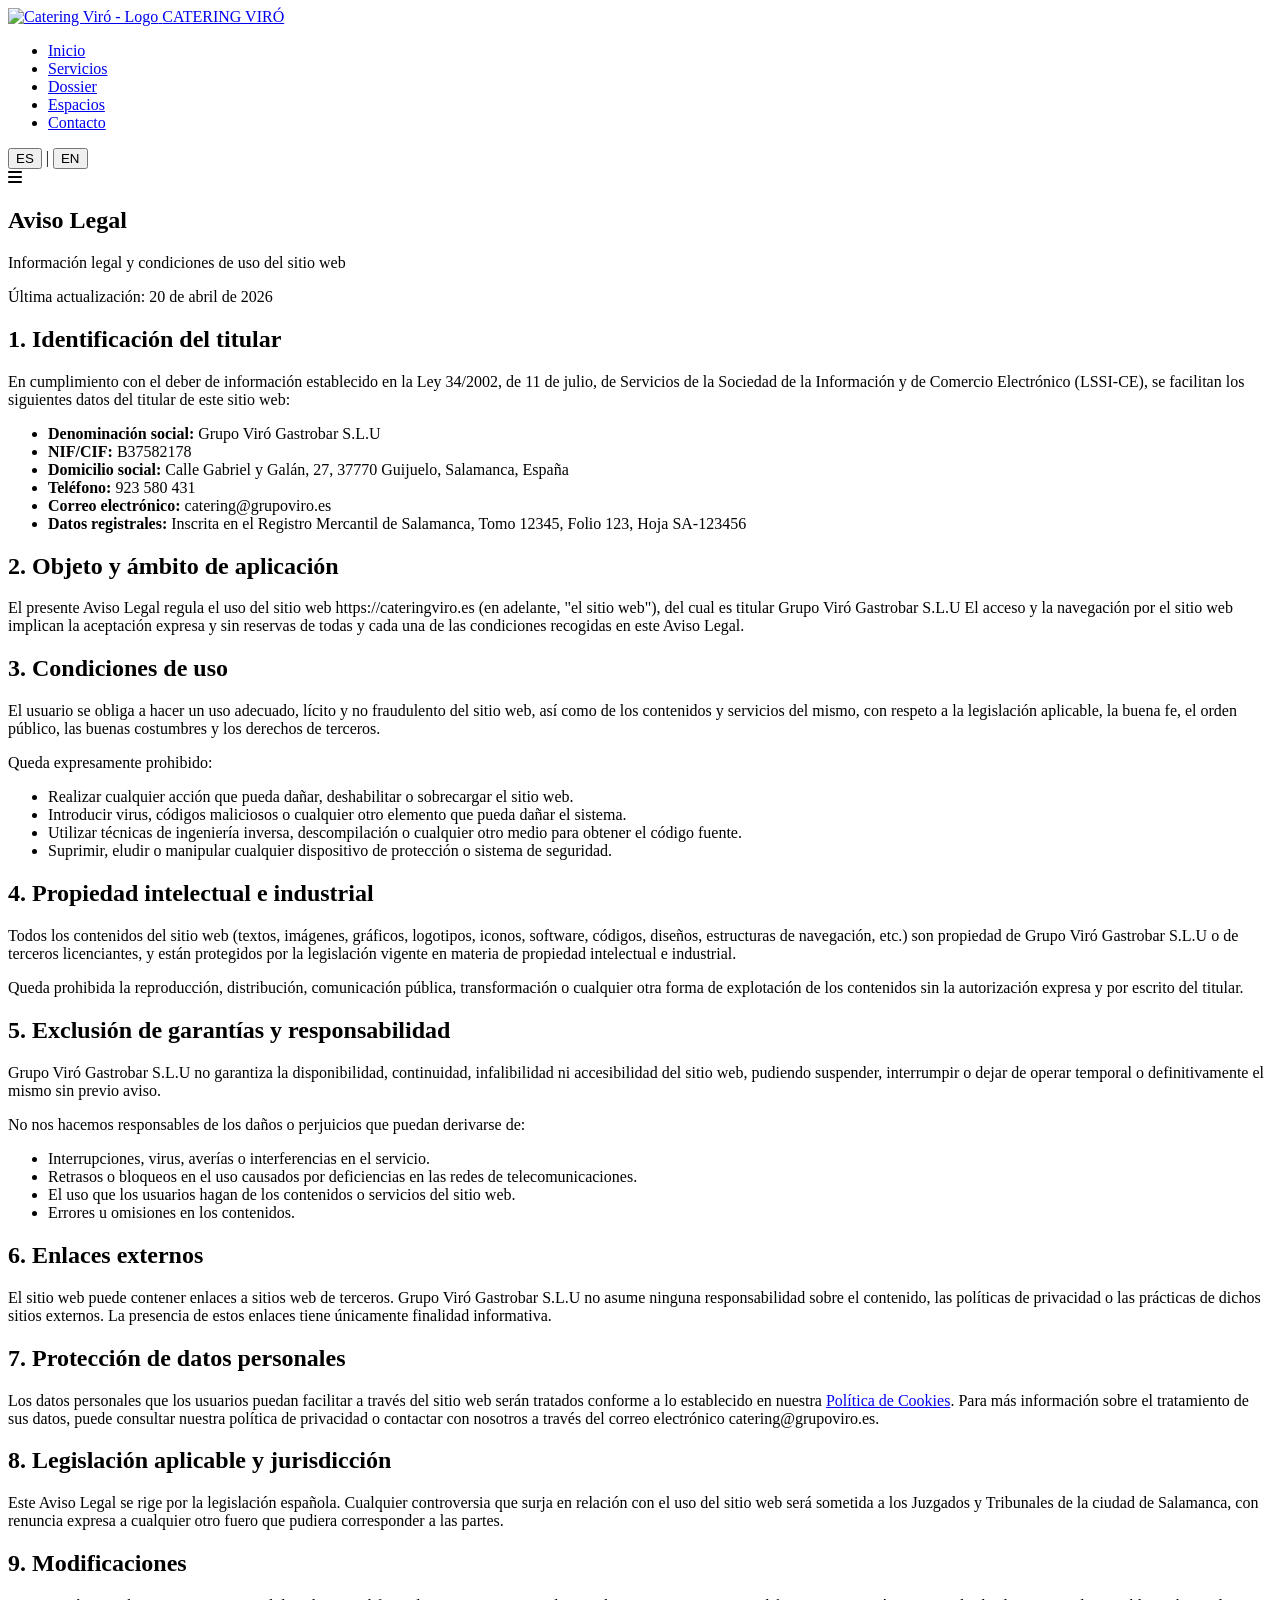
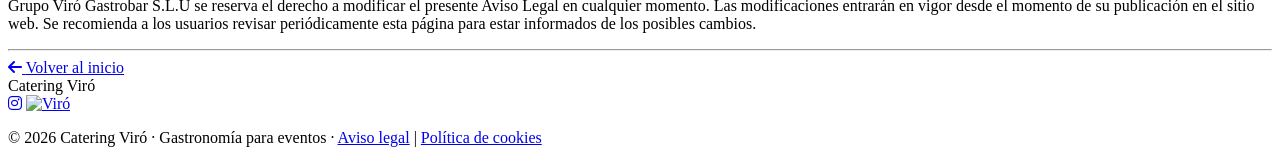
==== aviso-legal.html @ c828771d "Add files via upload" ====
<!DOCTYPE html>
<html lang="es">

<head>
    <meta charset="UTF-8">
    <meta name="viewport" content="width=device-width, initial-scale=1.0, viewport-fit=cover">
    <title data-i18n="legal_title">Aviso Legal | CATERING VIRÓ</title>
    <!-- Google Fonts -->
    <link
        href="https://fonts.googleapis.com/css2?family=Inter:opsz,wght@14..32,300;14..32,400;14..32,500;14..32,600;14..32,700&family=Playfair+Display:ital,wght@0,400;0,500;0,600;1,400&display=swap"
        rel="stylesheet">
    <!-- Font Awesome 6 -->
    <link rel="stylesheet" href="https://cdnjs.cloudflare.com/ajax/libs/font-awesome/6.5.1/css/all.min.css">
    <!-- CSS Legal -->
    <link rel="stylesheet" href="css/legal.css">
    <link rel="stylesheet" href="css/style.css">
</head>

<body>

    <!-- ========== HEADER / NAVEGACIÓN ========== -->
    <header>
        <div class="container">
            <nav class="navbar">
                <div class="logo">
                    <a href="index.html">
                        <img src="img/logocatering.png" alt="Catering Viró - Logo">
                        <span class="logo-texto">CATERING VIRÓ</span>
                    </a>
                </div>
                <ul class="nav-links">
                    <li><a href="index.html" data-i18n="nav_inicio">Inicio</a></li>
                    <li><a href="servicios.html" data-i18n="nav_servicios">Servicios</a></li>
                    <li><a href="menu.html" data-i18n="nav_menus">Dossier</a></li>
                    <li><a href="espacios.html" data-i18n="nav_espacios">Espacios</a></li>
                    <li><a href="contacto.html" data-i18n="nav_contacto">Contacto</a></li>
                </ul>
                <div class="language-selector">
                    <button class="lang-btn" data-lang="es">ES</button>
                    <span class="lang-separator">|</span>
                    <button class="lang-btn" data-lang="en">EN</button>
                </div>
                <div class="menu-toggle">
                    <i class="fas fa-bars"></i>
                </div>
            </nav>
        </div>
    </header>

    <!-- ========== HERO ========== -->
    <section class="page-hero">
        <div class="container">
            <h1 data-i18n="legal_title">Aviso Legal</h1>
            <p data-i18n="legal_subtitle">Información legal y condiciones de uso del sitio web</p>
        </div>
    </section>

    <!-- ========== CONTENIDO ========== -->
    <div class="container legal-content">
        <div class="last-update" data-i18n="legal_last_update">Última actualización: 20 de abril de 2026</div>

        <h2 data-i18n="legal_h1">1. Identificación del titular</h2>
        <p data-i18n="legal_h1_text">En cumplimiento con el deber de información establecido en la Ley 34/2002, de 11 de
            julio, de Servicios de la Sociedad de la Información y de Comercio Electrónico (LSSI-CE), se facilitan los
            siguientes datos del titular de este sitio web:</p>
        <ul>
            <li><strong data-i18n="legal_company">Denominación social:</strong> <span
                    data-i18n="legal_company_value">Grupo Viró Gastrobar S.L.U</span></li>
            <li><strong data-i18n="legal_nif">NIF/CIF:</strong> <span data-i18n="legal_nif_value">B37582178</span></li>
            <li><strong data-i18n="legal_address">Domicilio social:</strong> <span data-i18n="legal_address_value">Calle
                    Gabriel y Galán, 27, 37770 Guijuelo, Salamanca, España</span></li>
            <li><strong data-i18n="legal_phone">Teléfono:</strong> <span data-i18n="legal_phone_value">923 580
                    431</span></li>
            <li><strong data-i18n="legal_email">Correo electrónico:</strong> <span
                    data-i18n="legal_email_value">catering@grupoviro.es</span></li>
            <li><strong data-i18n="legal_registry">Datos registrales:</strong> <span
                    data-i18n="legal_registry_value">Inscrita en el Registro Mercantil de Salamanca, Tomo 12345, Folio
                    123, Hoja SA-123456</span></li>
        </ul>

        <h2 data-i18n="legal_h2">2. Objeto y ámbito de aplicación</h2>
        <p data-i18n="legal_h2_text">El presente Aviso Legal regula el uso del sitio web https://cateringviro.es (en
            adelante, "el sitio web"), del cual es titular Grupo Viró Gastrobar S.L.U El acceso y la navegación por el
            sitio
            web implican la aceptación expresa y sin reservas de todas y cada una de las condiciones recogidas en este
            Aviso Legal.</p>

        <h2 data-i18n="legal_h3">3. Condiciones de uso</h2>
        <p data-i18n="legal_h3_text">El usuario se obliga a hacer un uso adecuado, lícito y no fraudulento del sitio
            web, así como de los contenidos y servicios del mismo, con respeto a la legislación aplicable, la buena fe,
            el orden público, las buenas costumbres y los derechos de terceros.</p>
        <p data-i18n="legal_h3_prohibited">Queda expresamente prohibido:</p>
        <ul>
            <li data-i18n="legal_prohibited_1">Realizar cualquier acción que pueda dañar, deshabilitar o sobrecargar el
                sitio web.</li>
            <li data-i18n="legal_prohibited_2">Introducir virus, códigos maliciosos o cualquier otro elemento que pueda
                dañar el sistema.</li>
            <li data-i18n="legal_prohibited_3">Utilizar técnicas de ingeniería inversa, descompilación o cualquier otro
                medio para obtener el código fuente.</li>
            <li data-i18n="legal_prohibited_4">Suprimir, eludir o manipular cualquier dispositivo de protección o
                sistema de seguridad.</li>
        </ul>

        <h2 data-i18n="legal_h4">4. Propiedad intelectual e industrial</h2>
        <p data-i18n="legal_h4_text">Todos los contenidos del sitio web (textos, imágenes, gráficos, logotipos, iconos,
            software, códigos, diseños, estructuras de navegación, etc.) son propiedad de Grupo Viró Gastrobar S.L.U o
            de
            terceros licenciantes, y están protegidos por la legislación vigente en materia de propiedad intelectual e
            industrial.</p>
        <p data-i18n="legal_h4_text2">Queda prohibida la reproducción, distribución, comunicación pública,
            transformación o cualquier otra forma de explotación de los contenidos sin la autorización expresa y por
            escrito del titular.</p>

        <h2 data-i18n="legal_h5">5. Exclusión de garantías y responsabilidad</h2>
        <p data-i18n="legal_h5_text">Grupo Viró Gastrobar S.L.U no garantiza la disponibilidad, continuidad,
            infalibilidad ni
            accesibilidad del sitio web, pudiendo suspender, interrumpir o dejar de operar temporal o definitivamente el
            mismo sin previo aviso.</p>
        <p data-i18n="legal_h5_text2">No nos hacemos responsables de los daños o perjuicios que puedan derivarse de:</p>
        <ul>
            <li data-i18n="legal_damage_1">Interrupciones, virus, averías o interferencias en el servicio.</li>
            <li data-i18n="legal_damage_2">Retrasos o bloqueos en el uso causados por deficiencias en las redes de
                telecomunicaciones.</li>
            <li data-i18n="legal_damage_3">El uso que los usuarios hagan de los contenidos o servicios del sitio web.
            </li>
            <li data-i18n="legal_damage_4">Errores u omisiones en los contenidos.</li>
        </ul>

        <h2 data-i18n="legal_h6">6. Enlaces externos</h2>
        <p data-i18n="legal_h6_text">El sitio web puede contener enlaces a sitios web de terceros. Grupo Viró Gastrobar
            S.L.U
            no asume ninguna responsabilidad sobre el contenido, las políticas de privacidad o las prácticas de dichos
            sitios externos. La presencia de estos enlaces tiene únicamente finalidad informativa.</p>

        <h2 data-i18n="legal_h7">7. Protección de datos personales</h2>
        <p data-i18n="legal_h7_text">Los datos personales que los usuarios puedan facilitar a través del sitio web serán
            tratados conforme a lo establecido en nuestra <a href="cookies.html">Política de Cookies</a>. Para más
            información sobre el tratamiento de sus datos, puede consultar nuestra política de privacidad o contactar
            con nosotros a través del correo electrónico catering@grupoviro.es.</p>

        <h2 data-i18n="legal_h8">8. Legislación aplicable y jurisdicción</h2>
        <p data-i18n="legal_h8_text">Este Aviso Legal se rige por la legislación española. Cualquier controversia que
            surja en relación con el uso del sitio web será sometida a los Juzgados y Tribunales de la ciudad de
            Salamanca, con renuncia expresa a cualquier otro fuero que pudiera corresponder a las partes.</p>

        <h2 data-i18n="legal_h9">9. Modificaciones</h2>
        <p data-i18n="legal_h9_text">Grupo Viró Gastrobar S.L.U se reserva el derecho a modificar el presente Aviso
            Legal
            en
            cualquier momento. Las modificaciones entrarán en vigor desde el momento de su publicación en el sitio web.
            Se recomienda a los usuarios revisar periódicamente esta página para estar informados de los posibles
            cambios.</p>

        <hr>

        <a href="index.html" class="btn btn-volver"><i class="fas fa-arrow-left"></i> <span
                data-i18n="legal_back">Volver al inicio</span></a>
    </div>

    <!-- ========== FOOTER ========== -->
    <footer>
        <div class="container">
            <div class="footer-content">
                <div class="footer-logo">Catering Viró</div>
                <div class="footer-social">
                    <a href="https://www.instagram.com/virogastrobar/" target="_blank" rel="noopener noreferrer"><i
                            class="fab fa-instagram"></i></a>
                    <a href="https://virogastrobar.com/" target="_blank" rel="noopener noreferrer">
                        <img src="img/logocatering.png" alt="Viró" class="social-svg">
                    </a>
                </div>
                <p class="footer-copy">© 2026 Catering Viró · <span data-i18n="footer_copy">Gastronomía para
                        eventos</span> · <a href="aviso-legal.html" data-i18n="aviso_legal">Aviso legal</a> | <a
                        href="cookies.html" data-i18n="cookies">Política de cookies</a></p>
            </div>
        </div>
    </footer>

    <!-- JavaScript para menú móvil -->
    <script>
        const menuToggle = document.querySelector('.menu-toggle');
        const navLinks = document.querySelector('.nav-links');
        if (menuToggle) {
            menuToggle.addEventListener('click', () => {
                navLinks.classList.toggle('active');
            });
        }
    </script>
    <script src="js/cookies.js"></script>
    <script src="js/translations.js"></script>
</body>
<!-- BANNER DE COOKIES -->
<div id="cookieBanner" class="cookie-banner" style="display: none;">
    <div class="cookie-banner-content">
        <p><span data-i18n="cookie_banner_text">🍪 Usamos cookies propias y de terceros para mejorar tu experiencia.
                Puedes aceptar, rechazar o configurar tu preferencia.</span>
            <a href="cookies.html" data-i18n="cookie_mas_info">Más información</a>.
        </p>
        <div class="cookie-buttons">
            <button id="acceptCookiesBtn" class="btn-cookie accept" data-i18n="cookie_aceptar">Aceptar todas</button>
            <button id="rejectCookiesBtn" class="btn-cookie reject" data-i18n="cookie_rechazar">Rechazar</button>
            <button id="configCookiesBtn" class="btn-cookie config" data-i18n="cookie_configurar">Configurar</button>
        </div>
    </div>
</div>

<!-- PANEL DE CONFIGURACIÓN (Inicialmente oculto) -->
<div id="cookieSettings" class="cookie-settings" style="display: none;">
    <div class="cookie-settings-content">
        <h3 data-i18n="cookie_settings_title">Configuración de Cookies</h3>
        <p data-i18n="cookie_settings_text">Puedes activar o desactivar las categorías de cookies según tu preferencia.
        </p>

        <div class="cookie-category">
            <label>
                <input type="checkbox" id="necessaryCookies" disabled checked>
                <strong data-i18n="cookie_necessary">Cookies Necesarias</strong> (Siempre activas)
            </label>
            <p data-i18n="cookie_necessary_desc">Necesarias para el funcionamiento básico de la web.</p>
        </div>

        <div class="cookie-category">
            <label>
                <input type="checkbox" id="functionalCookies">
                <strong data-i18n="cookie_functional">Cookies Funcionales</strong>
            </label>
            <p data-i18n="cookie_functional_desc">Permiten recordar tus preferencias para una mejor experiencia (idioma,
                región).</p>
        </div>

        <div class="cookie-category">
            <label>
                <input type="checkbox" id="analyticsCookies">
                <strong data-i18n="cookie_analytics">Cookies de Análisis</strong>
            </label>
            <p data-i18n="cookie_analytics_desc">Nos ayudan a medir y mejorar el rendimiento de nuestra web (Google
                Analytics).</p>
        </div>

        <div class="cookie-buttons">
            <button id="savePreferencesBtn" class="btn-cookie accept" data-i18n="cookie_guardar">Guardar
                preferencias</button>
            <button id="closeSettingsBtn" class="btn-cookie reject" data-i18n="cookie_cerrar">Cerrar</button>
        </div>
    </div>
</div>

</html>
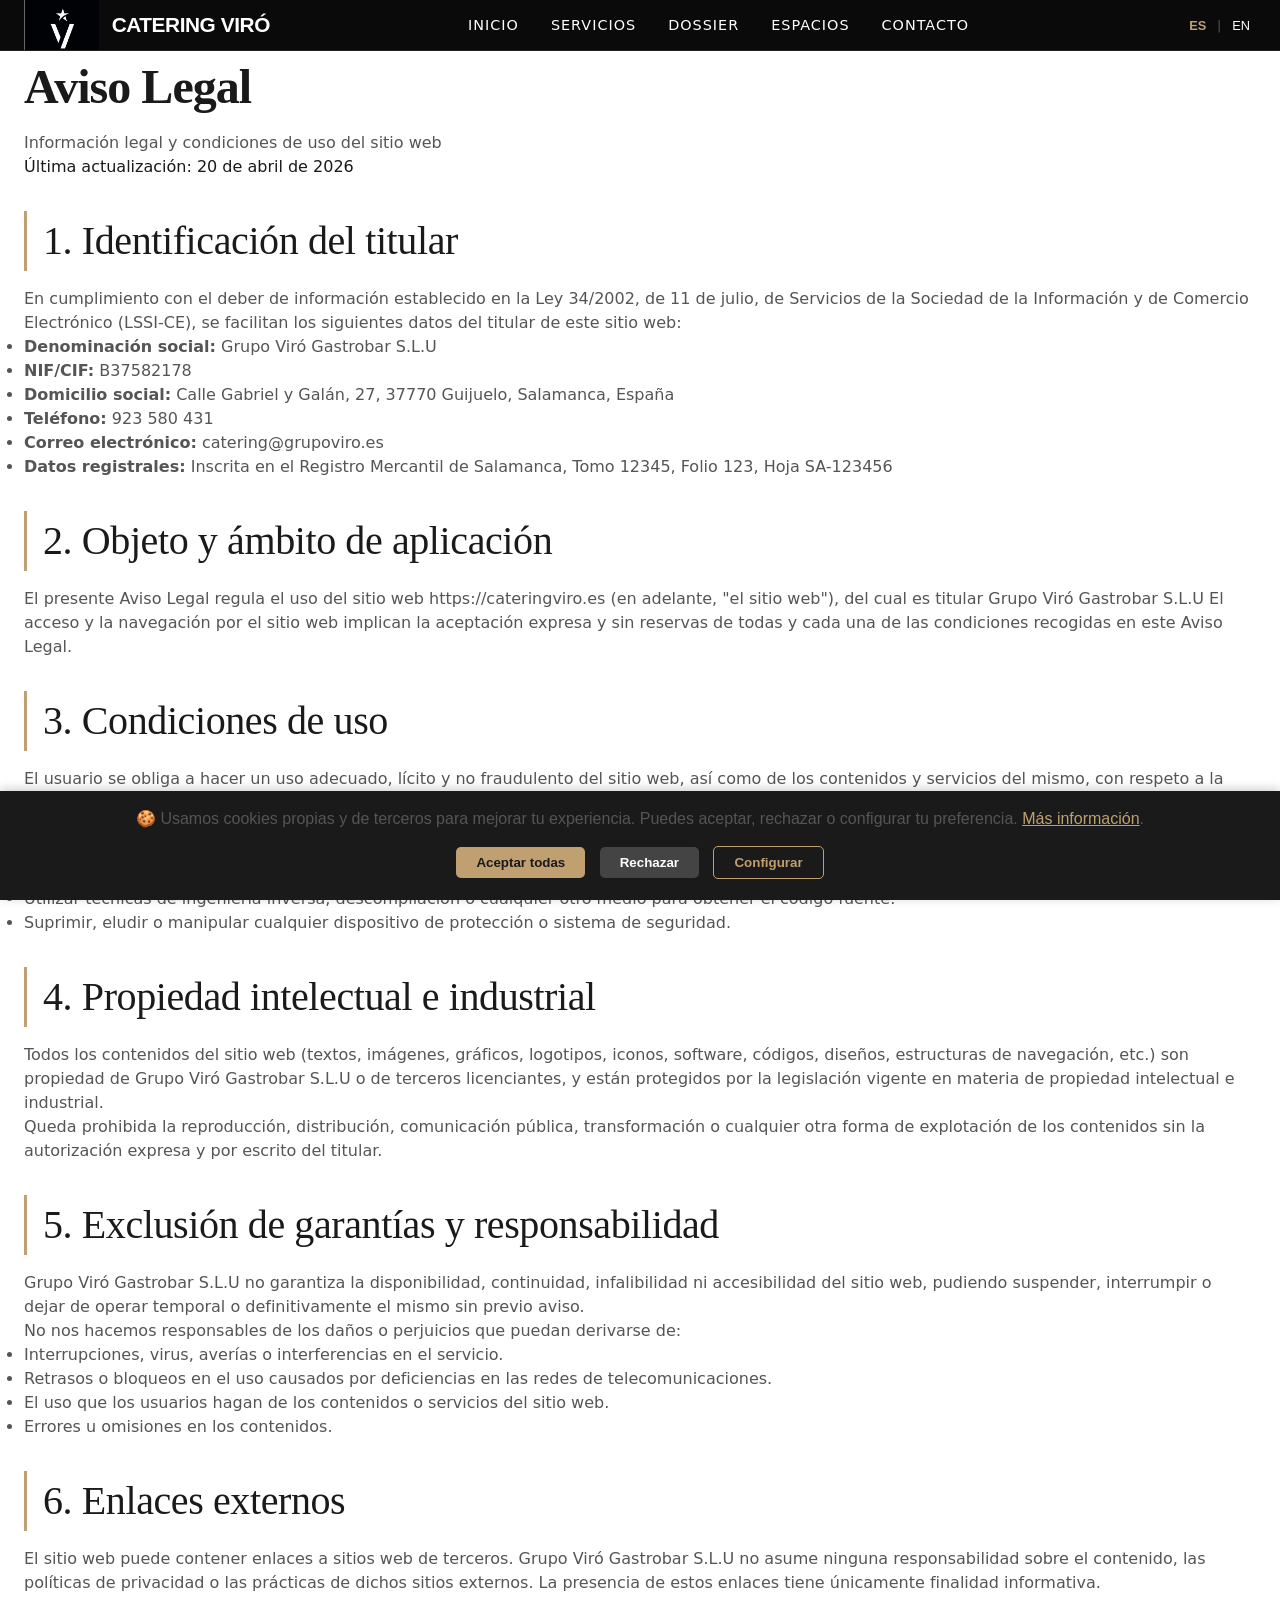
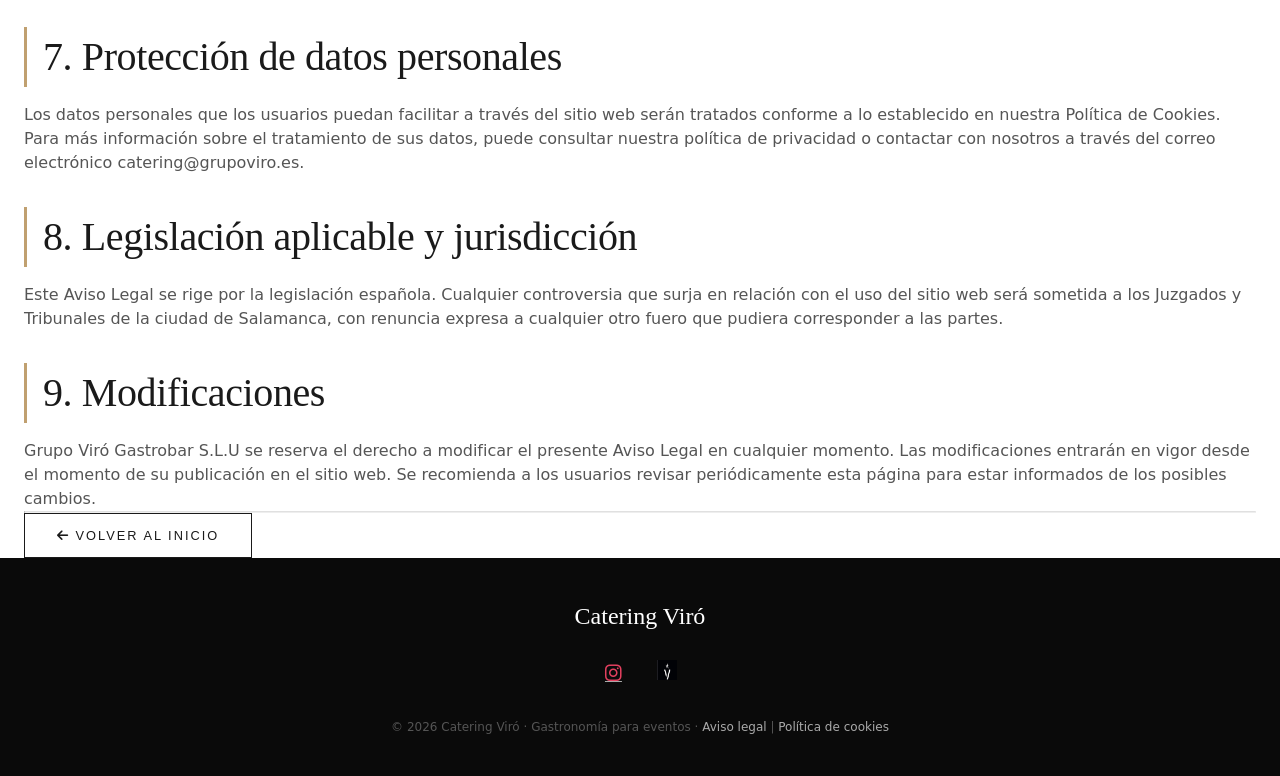
==== commit a811bf52: "Add files via upload" ====
--- a/aviso-legal.html
+++ b/aviso-legal.html
@@ -24,7 +24,7 @@
             <nav class="navbar">
                 <div class="logo">
                     <a href="index.html">
-                        <img src="img/logocatering.png" alt="Catering Viró - Logo">
+                        <img src="logocatering.png" alt="Catering Viró - Logo">
                         <span class="logo-texto">CATERING VIRÓ</span>
                     </a>
                 </div>
@@ -166,7 +166,7 @@
                     <a href="https://www.instagram.com/virogastrobar/" target="_blank" rel="noopener noreferrer"><i
                             class="fab fa-instagram"></i></a>
                     <a href="https://virogastrobar.com/" target="_blank" rel="noopener noreferrer">
-                        <img src="img/logocatering.png" alt="Viró" class="social-svg">
+                        <img src="logocatering.png" alt="Viró" class="social-svg">
                     </a>
                 </div>
                 <p class="footer-copy">© 2026 Catering Viró · <span data-i18n="footer_copy">Gastronomía para
--- a/css/legal.css
+++ b/css/legal.css
@@ -0,0 +1,99 @@
+/* ========== LEGAL & COOKIES PAGES · ESTILO COHERENTE ========== */
+
+body {
+    background-color: #ffffff;
+    color: #1a1a1a;
+}
+
+h1 {
+    font-size: 2.5rem;
+    color: #1a1a1a;
+    margin-bottom: 0.5rem;
+}
+
+h2 {
+    font-size: 1.5rem;
+    color: #1a1a1a;
+    margin-top: 2rem;
+    margin-bottom: 1rem;
+    border-left: 3px solid #c0a070;
+    padding-left: 1rem;
+}
+
+h3 {
+    font-size: 1.2rem;
+    color: #1a1a1a;
+    margin-top: 1.5rem;
+    margin-bottom: 0.5rem;
+}
+
+p,
+ul,
+ol,
+li {
+    color: #555555;
+}
+
+a {
+    color: #c0a070;
+}
+
+a:hover {
+    color: #a08050;
+}
+
+hr {
+    border-top: 1px solid #e0e0e0;
+}
+
+/* Tabla cookies */
+.cookies-table th {
+    background: #f5f5f5;
+    color: #1a1a1a;
+    border: 1px solid #e0e0e0;
+}
+
+.cookies-table td {
+    color: #555555;
+    border: 1px solid #e0e0e0;
+}
+
+/* Header en estas páginas también debe ser negro */
+header {
+    background-color: #0a0a0a;
+    border-bottom: 1px solid rgba(255, 255, 255, 0.1);
+}
+
+.logo {
+    color: #ffffff;
+}
+
+.nav-links a {
+    color: #ffffff;
+}
+
+.nav-links a:hover {
+    color: #c0a070;
+}
+
+.menu-toggle {
+    color: #ffffff;
+}
+
+/* Footer */
+footer {
+    background: #0a0a0a;
+    color: #aaaaaa;
+}
+
+.footer-logo {
+    color: #ffffff;
+}
+
+.footer-social a {
+    color: #aaaaaa;
+}
+
+.footer-social a:hover {
+    color: #c0a070;
+}
--- a/css/style.css
+++ b/css/style.css
@@ -0,0 +1,1413 @@
+/* ========== RESET Y BASE ========== */
+* {
+    margin: 0;
+    padding: 0;
+    box-sizing: border-box;
+}
+
+body {
+    background-color: #ffffff;
+    font-family: 'Inter', system-ui, -apple-system, 'Segoe UI', Roboto, Helvetica, sans-serif;
+    color: #1a1a1a;
+    line-height: 1.5;
+    scroll-behavior: smooth;
+}
+
+.container {
+    max-width: 1280px;
+    margin: 0 auto;
+    padding: 0 24px;
+}
+
+/* Tipografía títulos */
+h1,
+h2,
+h3,
+.logo,
+.hero-title {
+    font-family: 'Playfair Display', serif;
+    font-weight: 500;
+    letter-spacing: -0.01em;
+}
+
+h1 {
+    font-size: 3rem;
+    font-weight: 600;
+    color: #1a1a1a;
+    letter-spacing: -0.02em;
+}
+
+h2 {
+    font-size: 2.5rem;
+    margin-bottom: 1rem;
+    color: #1a1a1a;
+    border-left: 3px solid #c0a070;
+    padding-left: 1rem;
+}
+
+h3 {
+    color: #1a1a1a;
+    font-weight: 500;
+}
+
+.section-subtitle {
+    text-align: center;
+    color: #1a1a1a;
+    text-transform: uppercase;
+    font-size: 0.75rem;
+    letter-spacing: 4px;
+    margin-bottom: 0.75rem;
+}
+
+/* ========== BOTONES ========== */
+.btn {
+    display: inline-block;
+    background: transparent;
+    border: 1.5px solid #1a1a1a;
+    color: #1a1a1a;
+    padding: 12px 32px;
+    border-radius: 0;
+    text-decoration: none;
+    font-weight: 500;
+    font-size: 0.8rem;
+    text-transform: uppercase;
+    letter-spacing: 2px;
+    transition: all 0.3s ease;
+    cursor: pointer;
+    font-family: 'Inter', sans-serif;
+}
+
+.btn-outline {
+    background: transparent;
+    border: 1.5px solid #1a1a1a;
+    color: #1a1a1a;
+}
+
+.btn-outline:hover {
+    background: #1a1a1a;
+    color: #ffffff;
+}
+
+/* ========== HEADER NEGRO ========== */
+header {
+    background-color: #0a0a0a;
+    border-bottom: 1px solid rgba(255, 255, 255, 0.1);
+    position: sticky;
+    top: 0;
+    z-index: 100;
+}
+
+.navbar {
+    display: flex;
+    justify-content: space-between;
+    align-items: center;
+    flex-wrap: wrap;
+}
+
+.logo {
+    font-size: 1.6rem;
+    font-weight: 600;
+    color: #ffffff;
+    letter-spacing: -0.02em;
+    text-decoration: none;
+}
+
+.logo:hover {
+    color: #c0a070;
+}
+
+.nav-links {
+    display: flex;
+    gap: 2rem;
+    list-style: none;
+}
+
+.nav-links a {
+    text-decoration: none;
+    color: #ffffff;
+    font-weight: 400;
+    font-size: 0.9rem;
+    text-transform: uppercase;
+    letter-spacing: 1px;
+    transition: color 0.3s;
+}
+
+.nav-links a:hover {
+    color: #c0a070;
+}
+
+.menu-toggle {
+    display: none;
+    font-size: 1.5rem;
+    cursor: pointer;
+    color: #ffffff;
+}
+
+/* Menú móvil */
+@media (max-width: 768px) {
+    .menu-toggle {
+        display: block;
+    }
+
+    .nav-links {
+        display: none;
+        width: 100%;
+        flex-direction: column;
+        text-align: center;
+        gap: 1rem;
+        padding: 1.5rem 0;
+        background-color: #0a0a0a;
+    }
+
+    .nav-links.active {
+        display: flex;
+    }
+}
+
+/* ========== LOGO CON IMAGEN ========== */
+.logo {
+    display: flex;
+    align-items: center;
+}
+
+.logo a {
+    display: flex;
+    align-items: center;
+    text-decoration: none;
+}
+
+.logo img {
+    height: 50px;
+    width: auto;
+    max-width: 100%;
+    transition: opacity 0.3s ease;
+}
+
+.logo img:hover {
+    opacity: 0.8;
+}
+
+.logo-texto {
+    font-size: 1.3rem;
+    font-weight: 700;
+    font-style: normal;
+    color: #ffffff;
+    margin-left: 0.8rem;
+    font-family: 'Montserrat', sans-serif;
+    letter-spacing: -0.02em;
+    text-transform: uppercase;
+}
+
+@media (max-width: 768px) {
+    .logo img {
+        height: 40px;
+    }
+
+    .logo-texto {
+        font-size: 1rem;
+    }
+}
+
+/* ========== HERO ========== */
+.hero {
+    background: #f5f5f5;
+    padding: 100px 0;
+    text-align: center;
+}
+
+.hero-tag {
+    display: inline-block;
+    color: #c0a070;
+    font-size: 0.7rem;
+    letter-spacing: 3px;
+    text-transform: uppercase;
+    margin-bottom: 1.5rem;
+}
+
+.hero-title {
+    font-size: 3.5rem;
+    line-height: 1.2;
+    margin-bottom: 1rem;
+    color: #1a1a1a;
+    font-weight: 500;
+}
+
+.hero-desc {
+    max-width: 600px;
+    margin: 0 auto 2rem;
+    color: #555555;
+    font-size: 1rem;
+    font-weight: 300;
+}
+
+.hero-buttons {
+    display: flex;
+    gap: 1rem;
+    justify-content: center;
+    flex-wrap: wrap;
+}
+
+/* ========== GALERÍA DE FOTOS ========== */
+.hero-gallery {
+    display: flex;
+    justify-content: center;
+    gap: 2rem;
+    margin-top: 3rem;
+    flex-wrap: wrap;
+}
+
+.gallery-item {
+    width: 280px;
+    position: relative;
+    overflow: hidden;
+    cursor: pointer;
+}
+
+.gallery-item img {
+    width: 100%;
+    height: 280px;
+    object-fit: cover;
+    transition: transform 0.5s ease;
+    border: 1px solid rgba(192, 160, 112, 0.3);
+}
+
+.gallery-item:hover img {
+    transform: scale(1.05);
+}
+
+.gallery-caption {
+    text-align: center;
+    margin-top: 0.8rem;
+    font-size: 0.85rem;
+    color: #c0a070;
+    text-transform: uppercase;
+    letter-spacing: 2px;
+}
+
+/* ========== VALORES ========== */
+.valores {
+    padding: 80px 0;
+    text-align: center;
+    background: #ffffff;
+}
+
+.valores-grid {
+    display: flex;
+    gap: 2rem;
+    margin-top: 3rem;
+    flex-wrap: wrap;
+    justify-content: center;
+}
+
+.valor-item {
+    flex: 1;
+    min-width: 220px;
+    padding: 2rem;
+    background: #f5f5f5;
+    border: 1px solid #e0e0e0;
+    transition: transform 0.3s;
+}
+
+.valor-item:hover {
+    transform: translateY(-5px);
+}
+
+.valor-item i {
+    font-size: 2.5rem;
+    color: #c0a070;
+    margin-bottom: 1rem;
+}
+
+.valor-item h3 {
+    font-size: 1.3rem;
+    margin-bottom: 0.5rem;
+    color: #1a1a1a;
+    font-weight: 500;
+}
+
+.valor-item p {
+    color: #555555;
+    font-size: 0.9rem;
+}
+
+/* ========== EVENTOS ========== */
+.eventos {
+    padding: 80px 0;
+    background: #ffffff;
+    text-align: center;
+}
+
+.eventos-grid {
+    display: flex;
+    gap: 2rem;
+    margin-top: 3rem;
+    flex-wrap: wrap;
+    justify-content: center;
+}
+
+.evento-card {
+    flex: 1;
+    min-width: 220px;
+    background: #f5f5f5;
+    padding: 2rem;
+    border: 1px solid #e0e0e0;
+    transition: transform 0.3s;
+}
+
+.evento-card:hover {
+    transform: translateY(-5px);
+}
+
+.evento-card i {
+    font-size: 2.5rem;
+    color: #c0a070;
+    margin-bottom: 1rem;
+}
+
+.evento-card h3 {
+    color: #1a1a1a;
+    font-weight: 500;
+}
+
+.evento-card p {
+    color: #555555;
+    font-size: 0.9rem;
+}
+
+.card-link {
+    display: inline-block;
+    margin-top: 1rem;
+    color: #c0a070;
+    text-decoration: none;
+    font-size: 0.8rem;
+    letter-spacing: 1px;
+}
+
+.card-link:hover {
+    color: #a08050;
+}
+
+/* ========== MENÚS ========== */
+.menus {
+    background: #ffffff;
+    padding: 80px 0;
+    text-align: center;
+}
+
+.menus-grid {
+    display: flex;
+    gap: 2rem;
+    justify-content: center;
+    flex-wrap: wrap;
+    margin: 3rem 0;
+}
+
+.menu-card {
+    background: #f5f5f5;
+    padding: 2rem;
+    width: 280px;
+    border: 1px solid #e0e0e0;
+}
+
+.menu-img {
+    font-size: 3rem;
+    margin-bottom: 1rem;
+}
+
+.menu-card h3 {
+    color: #1a1a1a;
+    font-weight: 500;
+}
+
+.menu-card p {
+    color: #555555;
+}
+
+.menu-price {
+    display: inline-block;
+    margin-top: 1rem;
+    font-weight: 500;
+    color: #c0a070;
+    font-size: 0.85rem;
+}
+
+.menus-cta {
+    margin-top: 2rem;
+}
+
+/* ========== ESPACIOS ========== */
+.espacios {
+    padding: 80px 0;
+    text-align: center;
+    background: #ffffff;
+}
+
+.espacios-grid {
+    display: flex;
+    gap: 2rem;
+    flex-wrap: wrap;
+    justify-content: center;
+    margin-top: 3rem;
+}
+
+.espacio-item {
+    flex: 1;
+    min-width: 250px;
+    background: #f5f5f5;
+    padding: 2rem;
+    border: 1px solid #e0e0e0;
+}
+
+.espacio-placeholder {
+    font-size: 3rem;
+    margin-bottom: 1rem;
+}
+
+.espacio-item h3 {
+    color: #1a1a1a;
+}
+
+.espacio-item p {
+    color: #555555;
+}
+
+/* ========== NOSOTROS ========== */
+.nosotros {
+    background: #ffffff;
+    padding: 80px 0;
+}
+
+.nosotros-grid {
+    display: flex;
+    gap: 4rem;
+    align-items: center;
+    flex-wrap: wrap;
+}
+
+.nosotros-texto {
+    flex: 1.5;
+}
+
+.nosotros-texto p {
+    color: #555555;
+}
+
+.nosotros-equipo {
+    flex: 1;
+    background: #f5f5f5;
+    padding: 2rem;
+    border: 1px solid #e0e0e0;
+}
+
+.equipo-mini {
+    display: flex;
+    flex-direction: column;
+    gap: 0.8rem;
+    margin-top: 1rem;
+}
+
+.equipo-mini span {
+    font-weight: 400;
+    color: #1a1a1a;
+}
+
+/* ========== TESTIMONIOS ========== */
+.testimonios {
+    background: #ffffff;
+    padding: 80px 0;
+    text-align: center;
+}
+
+.testimonios-grid {
+    display: flex;
+    gap: 2rem;
+    flex-wrap: wrap;
+    justify-content: center;
+    margin-top: 3rem;
+}
+
+.testimonio-card {
+    background: #f5f5f5;
+    padding: 2rem;
+    max-width: 450px;
+    text-align: left;
+    border: 1px solid #e0e0e0;
+}
+
+.testimonio-card i {
+    color: #c0a070;
+    font-size: 1.8rem;
+    margin-bottom: 1rem;
+}
+
+.testimonio-card p {
+    color: #555555;
+}
+
+.testimonio-card span {
+    display: block;
+    margin-top: 1rem;
+    color: #c0a070;
+    font-size: 0.8rem;
+}
+
+/* ========== CONTACTO ========== */
+.contacto {
+    background: #ffffff;
+    padding: 80px 0;
+}
+
+.contacto-grid {
+    display: flex;
+    gap: 4rem;
+    flex-wrap: wrap;
+}
+
+.contacto-info {
+    flex: 1;
+}
+
+.contacto-info h2 {
+    color: #1a1a1a;
+}
+
+.contacto-datos {
+    margin-top: 2rem;
+}
+
+.contacto-datos p {
+    margin: 0.5rem 0;
+    color: #555555;
+}
+
+.contacto-datos i {
+    color: #c0a070;
+    width: 30px;
+}
+
+.contacto-form {
+    flex: 1;
+    display: flex;
+    flex-direction: column;
+    gap: 1rem;
+}
+
+.contacto-form input,
+.contacto-form select,
+.contacto-form textarea {
+    background: #f5f5f5;
+    border: 1px solid #ddd;
+    padding: 12px 16px;
+    color: #1a1a1a;
+    font-family: 'Inter', sans-serif;
+}
+
+.contacto-form input:focus,
+.contacto-form select:focus,
+.contacto-form textarea:focus {
+    outline: none;
+    border-color: #c0a070;
+}
+
+.contacto-form button {
+    background: transparent;
+    border: 1.5px solid #c0a070;
+    color: #c0a070;
+    padding: 12px;
+    text-transform: uppercase;
+    letter-spacing: 2px;
+    cursor: pointer;
+    transition: all 0.3s;
+}
+
+.contacto-form button:hover {
+    background: #c0a070;
+    color: #ffffff;
+}
+
+/* ========== FOOTER ========== */
+footer {
+    background: #0a0a0a;
+    color: #aaaaaa;
+    padding: 40px 0;
+    text-align: center;
+}
+
+.footer-logo {
+    font-family: 'Playfair Display', serif;
+    font-size: 1.5rem;
+    color: #ffffff;
+    margin-bottom: 1rem;
+    font-weight: 500;
+}
+
+.footer-social a {
+    display: inline-flex;
+    align-items: center;
+    justify-content: center;
+    width: 40px;
+    height: 40px;
+    background: transparent;
+    border-radius: 50%;
+    transition: all 0.3s ease;
+    color: #aaaaaa;
+    font-size: 1.2rem;
+    margin: 0 4px;
+}
+
+.footer-social a:hover {
+    background: #c0a070;
+    transform: translateY(-3px);
+    color: #0a0a0a;
+}
+
+.footer-social .social-svg {
+    width: 20px;
+    height: 20px;
+    filter: invert(70%);
+    transition: all 0.3s ease;
+}
+
+.footer-social a:hover .social-svg {
+    filter: invert(0%);
+}
+
+.footer-copy {
+    margin-top: 1.5rem;
+    font-size: 0.75rem;
+}
+
+.footer-copy a {
+    color: #aaaaaa;
+    text-decoration: none;
+}
+
+.footer-copy a:hover {
+    color: #c0a070;
+}
+
+/* ========== RESPONSIVE ========== */
+@media (max-width: 768px) {
+    h1 {
+        font-size: 2rem;
+    }
+
+    h2 {
+        font-size: 1.5rem;
+    }
+
+    .hero-title {
+        font-size: 2.2rem;
+    }
+
+    .valores-grid,
+    .eventos-grid,
+    .menus-grid,
+    .espacios-grid {
+        flex-direction: column;
+        align-items: center;
+    }
+
+    .nosotros-grid {
+        flex-direction: column;
+    }
+
+    .contacto-grid {
+        flex-direction: column;
+    }
+
+    .hero-gallery {
+        gap: 1rem;
+    }
+
+    .gallery-item {
+        width: 100%;
+        max-width: 250px;
+    }
+
+    .gallery-item img {
+        height: 220px;
+    }
+}
+
+.espacio-item .capacidad {
+    display: inline-block;
+    background: rgba(192, 160, 112, 0.15);
+    padding: 4px 12px;
+    font-size: 0.7rem;
+    color: #c0a070;
+    margin: 0.5rem 0;
+}
+
+.espacio-item .btn-link {
+    display: inline-block;
+    margin-top: 0.5rem;
+    color: #c0a070;
+    text-decoration: none;
+    font-size: 0.8rem;
+    font-weight: 500;
+}
+
+/* ========== TESTIMONIOS MEJORADOS ========== */
+.testimonios-grid {
+    display: grid;
+    grid-template-columns: repeat(auto-fit, minmax(320px, 1fr));
+    gap: 2rem;
+    margin: 3rem 0;
+}
+
+.testimonio-card {
+    background: #f5f5f5;
+    border: 1px solid #e0e0e0;
+    padding: 2rem;
+    position: relative;
+    transition: all 0.3s ease;
+}
+
+.testimonio-card:hover {
+    transform: translateY(-5px);
+    border-color: #c0a070;
+}
+
+.testimonio-card i.fa-quote-left {
+    color: #c0a070;
+    font-size: 2rem;
+    margin-bottom: 1rem;
+    opacity: 0.5;
+}
+
+.testimonio-card p {
+    color: #555555;
+    font-size: 0.95rem;
+    line-height: 1.6;
+    margin-bottom: 1rem;
+    font-style: italic;
+}
+
+.testimonio-card span {
+    display: block;
+    color: #1a1a1a;
+    font-weight: 600;
+    font-size: 0.85rem;
+    margin-top: 0.5rem;
+}
+
+.testimonio-rating {
+    margin-top: 0.8rem;
+}
+
+.testimonio-rating i {
+    color: #c0a070;
+    font-size: 0.8rem;
+    margin-right: 2px;
+}
+
+.testimonios-footer {
+    display: flex;
+    justify-content: space-between;
+    align-items: center;
+    flex-wrap: wrap;
+    gap: 2rem;
+    margin-top: 2rem;
+    padding-top: 2rem;
+    border-top: 1px solid #e0e0e0;
+}
+
+.testimonio-valoracion {
+    text-align: center;
+}
+
+.valoracion-numero {
+    font-size: 2rem;
+    font-weight: 700;
+    color: #c0a070;
+    font-family: 'Playfair Display', serif;
+}
+
+.valoracion-estrellas i {
+    color: #c0a070;
+    font-size: 0.9rem;
+}
+
+.testimonio-valoracion p {
+    font-size: 0.7rem;
+    color: #777777;
+    margin-top: 0.3rem;
+}
+
+.testimonio-enlace a {
+    color: #c0a070;
+    text-decoration: none;
+    font-size: 0.85rem;
+    transition: all 0.3s;
+}
+
+.testimonio-enlace a:hover {
+    color: #a08050;
+    letter-spacing: 0.5px;
+}
+
+/* Responsive */
+@media (max-width: 768px) {
+    .testimonios-grid {
+        grid-template-columns: 1fr;
+    }
+
+    .testimonios-footer {
+        flex-direction: column;
+        text-align: center;
+    }
+}
+
+/* ========== FAQ MEJORADO ========== */
+.faq {
+    margin: 4rem 0;
+}
+
+.faq h2 {
+    text-align: center;
+    border-left: none;
+    padding-left: 0;
+    margin-bottom: 2rem;
+}
+
+.faq-grid {
+    display: grid;
+    grid-template-columns: repeat(auto-fit, minmax(350px, 1fr));
+    gap: 1.5rem;
+    margin-top: 2rem;
+}
+
+.faq-item {
+    background: #f5f5f5;
+    border: 1px solid #e0e0e0;
+    padding: 1.5rem;
+    transition: all 0.3s ease;
+}
+
+.faq-item:hover {
+    transform: translateY(-3px);
+    border-color: #c0a070;
+}
+
+.faq-item h4 {
+    color: #c0a070;
+    margin-bottom: 0.75rem;
+    font-size: 1rem;
+    font-weight: 600;
+}
+
+.faq-item p {
+    color: #555555;
+    font-size: 0.85rem;
+    line-height: 1.5;
+    margin: 0;
+}
+
+@media (max-width: 768px) {
+    .faq-grid {
+        grid-template-columns: 1fr;
+        gap: 1rem;
+    }
+
+    .faq-item {
+        padding: 1.2rem;
+    }
+}
+
+/* ========== CLIENTES DESTACADOS ========== */
+.clientes-destacados {
+    margin: 1.5rem 0;
+    padding: 1rem;
+    background: #f5f5f5;
+    border-left: 3px solid #c0a070;
+}
+
+.clientes-destacados p {
+    margin-bottom: 0.5rem;
+    color: #1a1a1a;
+}
+
+.clientes-lista {
+    display: flex;
+    flex-wrap: wrap;
+    gap: 0.8rem;
+}
+
+.clientes-lista span {
+    background: #ffffff;
+    border: 1px solid #e0e0e0;
+    padding: 0.3rem 1rem;
+    font-size: 0.8rem;
+    color: #555555;
+    transition: all 0.3s;
+}
+
+.clientes-lista span:hover {
+    border-color: #c0a070;
+    color: #c0a070;
+}
+
+/* ========== EQUIPO MEJORADO ========== */
+.equipo-mini {
+    display: flex;
+    flex-direction: column;
+    gap: 0.8rem;
+    margin-top: 1rem;
+}
+
+.equipo-mini span {
+    font-weight: 400;
+    color: #1a1a1a;
+    padding: 0.5rem;
+    border-bottom: 1px dashed #e0e0e0;
+}
+
+.equipo-mini span:last-child {
+    border-bottom: none;
+}
+
+.equipo-mini strong {
+    color: #c0a070;
+}
+
+@media (max-width: 768px) {
+    .clientes-lista {
+        gap: 0.5rem;
+    }
+
+    .clientes-lista span {
+        font-size: 0.7rem;
+        padding: 0.2rem 0.8rem;
+    }
+}
+
+/* Banner de Cookies */
+.cookie-banner {
+    position: fixed;
+    bottom: 0;
+    left: 0;
+    right: 0;
+    background-color: #1a1a1a;
+    color: #f5f5f5;
+    padding: 1rem;
+    z-index: 1000;
+    box-shadow: 0 -2px 10px rgba(0, 0, 0, 0.2);
+    font-family: 'Inter', sans-serif;
+}
+
+.cookie-banner-content {
+    max-width: 1200px;
+    margin: 0 auto;
+    text-align: center;
+}
+
+.cookie-banner-content a {
+    color: #c0a070;
+}
+
+.cookie-buttons {
+    margin-top: 10px;
+}
+
+.btn-cookie {
+    border: none;
+    padding: 8px 20px;
+    margin: 5px;
+    border-radius: 5px;
+    cursor: pointer;
+    font-weight: bold;
+    transition: all 0.3s ease;
+}
+
+.btn-cookie.accept {
+    background-color: #c0a070;
+    color: #1a1a1a;
+}
+
+.btn-cookie.reject {
+    background-color: #444;
+    color: white;
+}
+
+.btn-cookie.config {
+    background-color: transparent;
+    color: #c0a070;
+    border: 1px solid #c0a070;
+}
+
+/* Panel de Configuración */
+.cookie-settings {
+    position: fixed;
+    top: 50%;
+    left: 50%;
+    transform: translate(-50%, -50%);
+    background-color: #2a2a2a;
+    color: #f5f5f5;
+    padding: 2rem;
+    z-index: 1001;
+    border-radius: 8px;
+    max-width: 500px;
+    width: 90%;
+    box-shadow: 0 4px 20px rgba(0, 0, 0, 0.5);
+}
+
+.cookie-settings-content h3 {
+    margin-top: 0;
+    color: #c0a070;
+}
+
+.cookie-category {
+    margin-bottom: 15px;
+    padding-bottom: 10px;
+    border-bottom: 1px solid #444;
+}
+
+.cookie-category p {
+    font-size: 0.8rem;
+    margin-top: 5px;
+    color: #ccc;
+}
+
+html {
+    scroll-behavior: smooth;
+}
+
+.menu-price,
+.especial-precio,
+.precio-servicio {
+    font-weight: 700;
+    font-size: 1.2rem;
+    color: #c0a070;
+    background: rgba(192, 160, 112, 0.1);
+    padding: 0.2rem 0.8rem;
+    border-radius: 20px;
+    display: inline-block;
+}
+
+/* ========== BOTÓN FLOTANTE DE WHATSAPP ========== */
+.whatsapp-float {
+    position: fixed;
+    bottom: 20px;
+    right: 20px;
+    background-color: #25D366;
+    color: white;
+    width: 60px;
+    height: 60px;
+    border-radius: 50%;
+    display: flex;
+    align-items: center;
+    justify-content: center;
+    font-size: 30px;
+    text-decoration: none;
+    box-shadow: 0 4px 10px rgba(0, 0, 0, 0.3);
+    transition: all 0.3s ease;
+    z-index: 100;
+}
+
+.whatsapp-float:hover {
+    background-color: #128C7E;
+    transform: scale(1.1);
+    color: white;
+}
+
+/* Tooltip (texto que aparece al pasar el ratón) */
+.whatsapp-tooltip {
+    position: absolute;
+    right: 70px;
+    background-color: #1a1a1a;
+    color: white;
+    padding: 5px 12px;
+    border-radius: 20px;
+    font-size: 12px;
+    font-family: 'Inter', sans-serif;
+    white-space: nowrap;
+    opacity: 0;
+    visibility: hidden;
+    transition: all 0.3s ease;
+}
+
+.whatsapp-float:hover .whatsapp-tooltip {
+    opacity: 1;
+    visibility: visible;
+}
+
+/* Responsive para móviles */
+@media (max-width: 768px) {
+    .whatsapp-float {
+        width: 50px;
+        height: 50px;
+        font-size: 25px;
+        bottom: 15px;
+        right: 15px;
+    }
+
+    .whatsapp-tooltip {
+        display: none;
+        /* Ocultar tooltip en móviles */
+    }
+}
+
+/* Animación de latido */
+.whatsapp-float {
+    animation: pulse 2s infinite;
+}
+
+@keyframes pulse {
+    0% {
+        box-shadow: 0 0 0 0 rgba(37, 211, 102, 0.7);
+    }
+
+    70% {
+        box-shadow: 0 0 0 15px rgba(37, 211, 102, 0);
+    }
+
+    100% {
+        box-shadow: 0 0 0 0 rgba(37, 211, 102, 0);
+    }
+}
+
+/* Estilo para la filosofía (como en Viró) */
+.filosofia-item h3 {
+    font-family: 'Playfair Display', serif;
+    font-weight: 600;
+    font-size: 1.2rem;
+    letter-spacing: 2px;
+    color: #1a1a1a;
+}
+
+/* ========== SELECTOR DE IDIOMA ========== */
+.language-selector {
+    display: flex;
+    align-items: center;
+    gap: 0.3rem;
+    margin-left: 1rem;
+}
+
+.lang-btn {
+    background: none;
+    border: none;
+    color: #ffffff;
+    font-size: 0.8rem;
+    font-weight: 500;
+    cursor: pointer;
+    padding: 4px 6px;
+    transition: all 0.3s ease;
+}
+
+.lang-btn:hover {
+    color: #c0a070;
+}
+
+.lang-btn.active {
+    color: #c0a070;
+    font-weight: 600;
+}
+
+.lang-separator {
+    color: #555;
+    font-size: 0.8rem;
+}
+
+/* Responsive */
+@media (max-width: 768px) {
+    .language-selector {
+        margin-left: 0;
+        margin-top: 0.5rem;
+    }
+}
+
+/* ========== VIDEO M4V ========== */
+.video-presentacion {
+    margin: 2rem auto;
+    width: 95%;
+    max-width: 900px;
+    border-radius: 12px;
+    overflow: hidden;
+    box-shadow: 0 10px 25px rgba(0, 0, 0, 0.1);
+}
+
+.video-element {
+    width: 100%;
+    height: 620px;
+    /* ← Altura baja */
+    object-fit: cover;
+    display: block;
+}
+
+/* Responsive para móviles */
+@media (max-width: 768px) {
+    .video-presentacion {
+        width: 100%;
+        margin: 1rem auto;
+    }
+
+    .video-element {
+        height: 360px;
+        /* ← Más bajo en móvil */
+    }
+}
+
+/* ========== ICONOS DE CARACTERÍSTICAS EN NEGRO (TODAS LAS PÁGINAS) ========== */
+.caracteristicas-detalle h3 i,
+.caracteristicas-detalle .caracteristicas-grid i {
+    color: #1a1a1a;
+}
+
+/* ========== BANNER DE CLIENTES (LOGO MÓVIL) ========== */
+.clientes-banner {
+    background: #f5f5f5;
+    padding: 3rem 0;
+    margin: 2rem 0;
+    overflow: hidden;
+}
+
+.logo-slider {
+    width: 100%;
+    overflow: hidden;
+    position: relative;
+}
+
+.logo-track {
+    display: flex;
+    animation: scrollLogos 20s linear infinite;
+    gap: 3rem;
+}
+
+.logo-item {
+    flex: 0 0 auto;
+    width: 150px;
+    display: flex;
+    align-items: center;
+    justify-content: center;
+}
+
+.logo-item img {
+    max-width: 100%;
+    height: 60px;
+    object-fit: contain;
+    filter: grayscale(100%);
+    opacity: 0.7;
+    transition: all 0.3s ease;
+}
+
+.logo-item img:hover {
+    filter: grayscale(0%);
+    opacity: 1;
+}
+
+/* Animación de desplazamiento infinito */
+@keyframes scrollLogos {
+    0% {
+        transform: translateX(0);
+    }
+
+    100% {
+        transform: translateX(-50%);
+    }
+}
+
+/* Pausar animación al hacer hover */
+.logo-slider:hover .logo-track {
+    animation-play-state: paused;
+}
+
+/* Responsive */
+@media (max-width: 768px) {
+    .logo-item {
+        width: 120px;
+    }
+
+    .logo-item img {
+        height: 45px;
+    }
+
+    .logo-track {
+        gap: 2rem;
+        animation: scrollLogos 15s linear infinite;
+    }
+}
+
+/* ========== TODOS LOS ICONOS EN NEGRO ========== */
+i,
+.fas,
+.far,
+.fab {
+    color: #1a1a1a !important;
+}
+
+/* Excepciones: iconos que NO deben ser negros */
+.whatsapp-float i {
+    color: white !important;
+}
+
+.btn i,
+.btn-outline i {
+    color: inherit !important;
+}
+
+.slider-btn i {
+    color: white !important;
+}
+
+.social-svg {
+    filter: none !important;
+}
+
+.evento-card i,
+.evento-card .card-link i {
+    color: #1a1a1a;
+}
+
+/* Todos los enlaces con clase card-link */
+.card-link,
+.card-link i,
+.evento-card .card-link {
+    color: #1a1a1a;
+}
+
+.card-link:hover,
+.card-link:hover i {
+    color: #c0a070;
+}
+
+.menu-tag {
+    color: #1a1a1a;
+    transition: color 0.3s ease;
+}
+
+.menu-tag:hover {
+    color: #c0a070;
+}
+
+/* Parche temporal - simula transparencia */
+.logo-cliente,
+.clientes-lista img,
+.logo-item img {
+    background-color: #f5f5f5;
+    mix-blend-mode: multiply;
+}
+
+/* ========== EXCEPCIÓN: COLOR ORIGINAL DE INSTAGRAM ========== */
+.footer-social a .fa-instagram {
+    color: #E4405F !important;
+    /* Color oficial de Instagram */
+}
+
+.footer-social a:hover .fa-instagram {
+    color: #E4405F !important;
+    opacity: 0.8;
+}
+
+/* Todas las ubicaciones en negro */
+.ubicacion,
+.ubicacion span,
+.ubicacion i {
+    color: #1a1a1a;
+}
+
+.capacidad {
+    color: #1a1a1a;
+    background: rgba(192, 160, 112, 0.1);
+    /* Mantiene el fondo sutil */
+}
